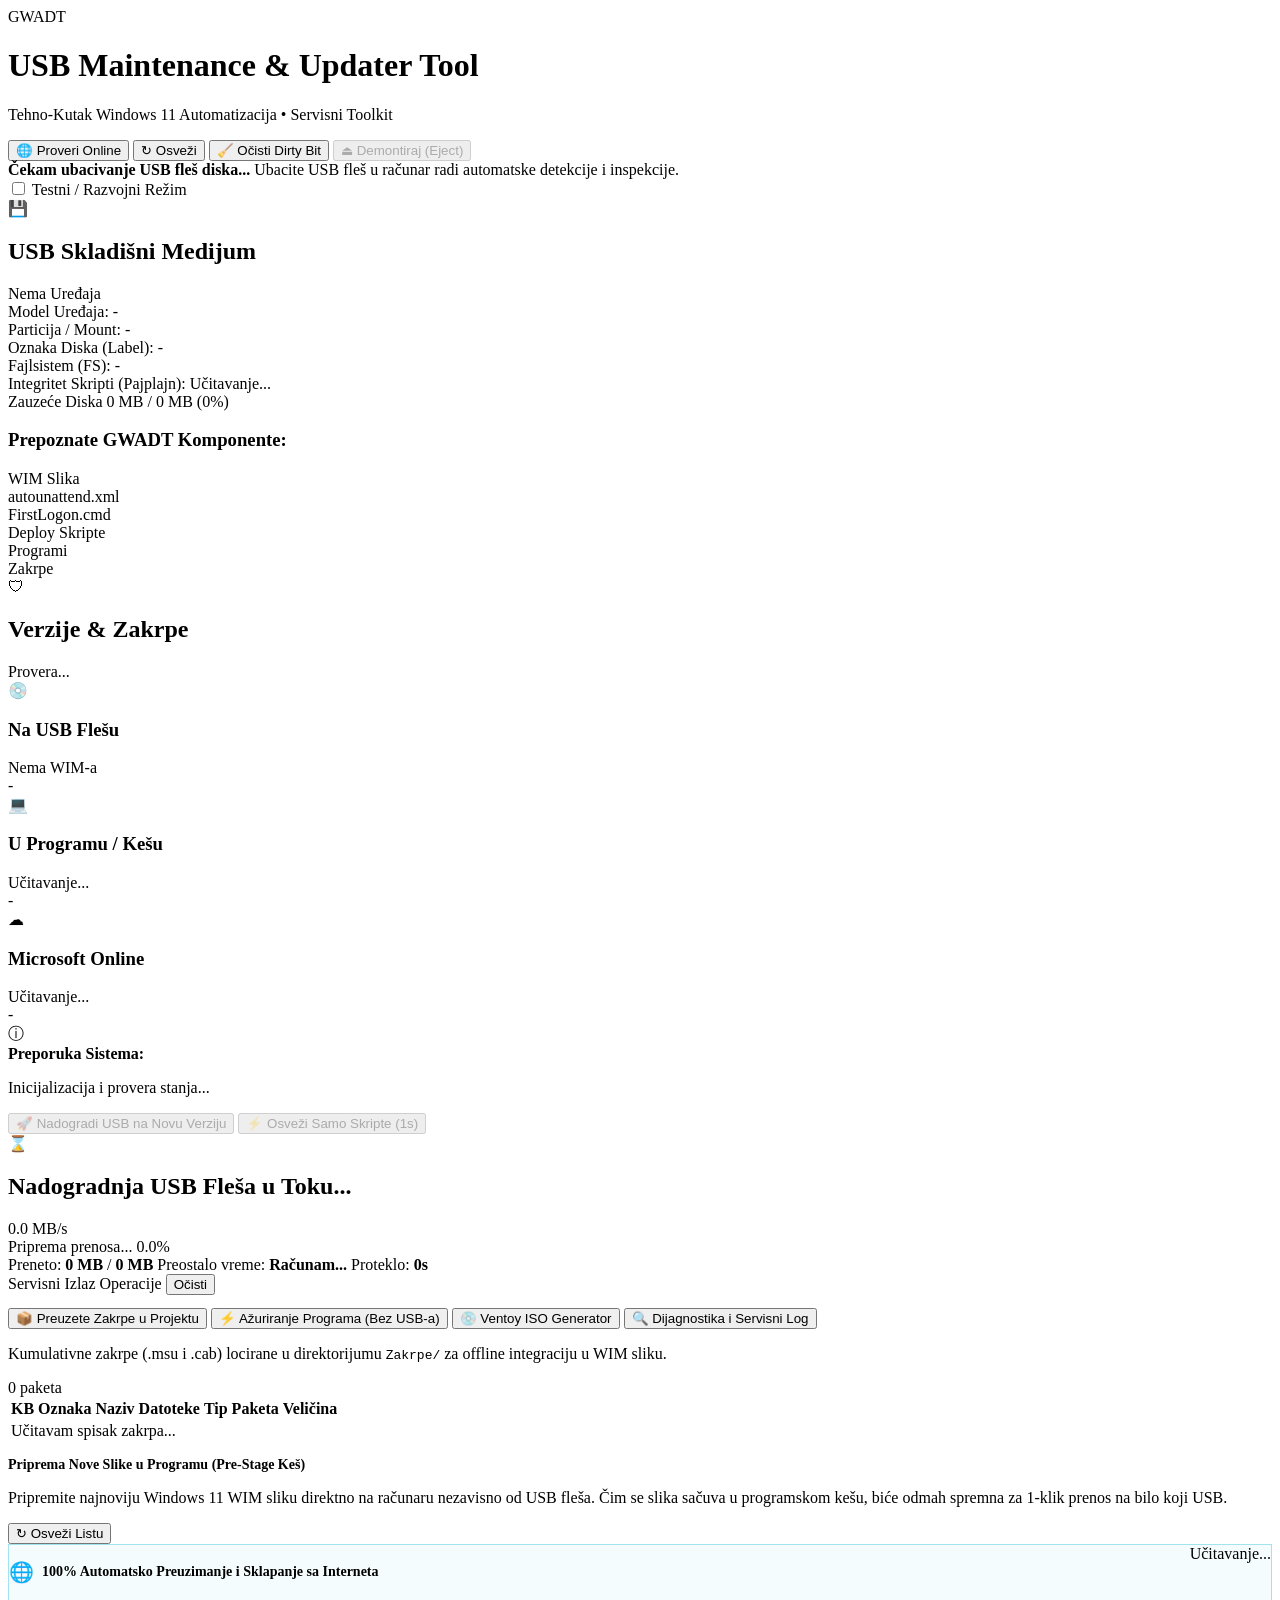
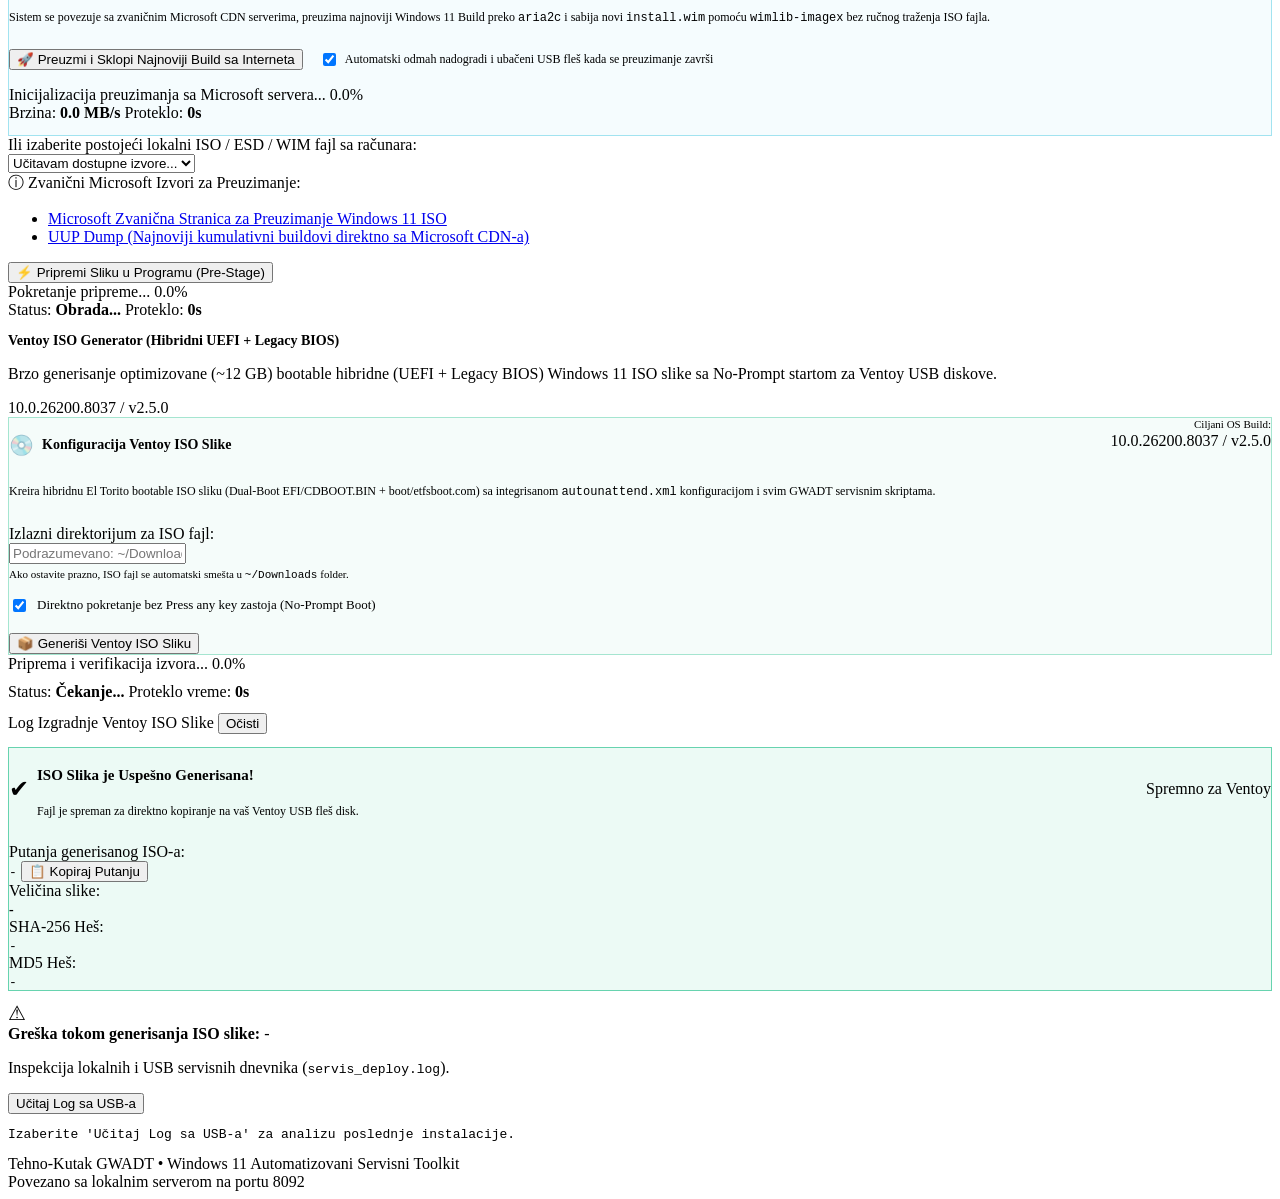
==== ISO/USB Tool/gui/index.html @ ef1b35e3 "feat: initial public release of WIS v2.17.0 (Windows Installation Assistant)" ====
<!DOCTYPE html>
<html lang="sr">
<head>
  <meta charset="UTF-8">
  <meta name="viewport" content="width=device-width, initial-scale=1.0">
  <meta name="csrf-token" content="__USB_TOOL_CSRF_TOKEN__">
  <title>GWADT USB Tool - Centar za Održavanje i Nadogradnju USB Fleša</title>
  <link rel="stylesheet" href="/gui/style.css">
</head>
<body>
  <div class="app-container">
    <!-- Gornje Zaglavlje -->
    <header class="header">
      <div class="logo-area">
        <div class="logo-badge">GWADT</div>
        <div class="logo-text">
          <h1>USB Maintenance &amp; Updater Tool</h1>
          <p>Tehno-Kutak Windows 11 Automatizacija &bull; Servisni Toolkit</p>
        </div>
      </div>
      <div class="header-actions">
        <button id="btnCheckOnline" class="btn btn-secondary" title="Proveri najnovije verzije sa Microsoft servera">
          <span class="icon">&#127760;</span> Proveri Online
        </button>
        <button id="btnRefreshStatus" class="btn btn-outline" title="Osveži trenutni status uređaja">
          <span class="icon">&#8635;</span> Osveži
        </button>
        <button id="btnClearDirty" class="btn btn-outline" title="Popravi fajl sistem i ukloni 'dirty bit' zastavicu sa USB fleša">
          <span class="icon">&#129529;</span> Očisti Dirty Bit
        </button>
        <button id="btnEjectUsb" class="btn btn-danger-outline" title="Bezbedno demontiraj ubačeni USB fleš" disabled>
          <span class="icon">&#9167;</span> Demontiraj (Eject)
        </button>
      </div>
    </header>

    <!-- Statusni Baner Uređaja -->
    <div id="deviceBanner" class="banner banner-waiting">
      <div class="pulse-indicator"></div>
      <div class="banner-content">
        <strong id="bannerTitle">Čekam ubacivanje USB fleš diska...</strong>
        <span id="bannerSubtitle">Ubacite USB fleš u računar radi automatske detekcije i inspekcije.</span>
      </div>
      <div class="banner-toggle">
        <label class="toggle-label" title="Dozvoli rad sa lokalnim repozitorijumom projekta kao virtuelnim USB-om">
          <input type="checkbox" id="chkDevMode">
          <span>Testni / Razvojni Režim</span>
        </label>
      </div>
    </div>

    <!-- Glavna Mreža sa Karticama -->
    <main class="main-grid">
      <!-- Kartica 1: USB Uređaj -->
      <section class="card card-device">
        <div class="card-header">
          <div class="card-title">
            <span class="card-icon">&#128190;</span>
            <h2>USB Skladišni Medijum</h2>
          </div>
          <span id="gwadtBadge" class="badge badge-gray">Nema Uređaja</span>
        </div>

        <div class="card-body">
          <div class="device-meta">
            <div class="meta-row">
              <span class="meta-label">Model Uređaja:</span>
              <span id="devModel" class="meta-value">-</span>
            </div>
            <div class="meta-row">
              <span class="meta-label">Particija / Mount:</span>
              <span id="devMount" class="meta-value">-</span>
            </div>
            <div class="meta-row">
              <span class="meta-label">Oznaka Diska (Label):</span>
              <span id="devLabel" class="meta-value">-</span>
            </div>
            <div class="meta-row">
              <span class="meta-label">Fajlsistem (FS):</span>
              <span id="devFs" class="meta-value">-</span>
            </div>
            <div class="meta-row">
              <span class="meta-label">Integritet Skripti (Pajplajn):</span>
              <span id="pipelineStatusBadge" class="badge badge-gray">Učitavanje...</span>
            </div>
          </div>

          <!-- Indikator zauzeća prostora -->
          <div class="storage-container">
            <div class="storage-labels">
              <span>Zauzeće Diska</span>
              <span id="storageText">0 MB / 0 MB (0%)</span>
            </div>
            <div class="progress-track">
              <div id="storageBar" class="progress-fill" style="width: 0%;"></div>
            </div>
          </div>

          <!-- Markeri GWADT sistema na flešu -->
          <div class="markers-box">
            <h3>Prepoznate GWADT Komponente:</h3>
            <div class="markers-grid">
              <div id="m_wim" class="marker-chip marker-off">WIM Slika</div>
              <div id="m_unattend" class="marker-chip marker-off">autounattend.xml</div>
              <div id="m_firstlogon" class="marker-chip marker-off">FirstLogon.cmd</div>
              <div id="m_script" class="marker-chip marker-off">Deploy Skripte</div>
              <div id="m_programi" class="marker-chip marker-off">Programi</div>
              <div id="m_zakrpe" class="marker-chip marker-off">Zakrpe</div>
            </div>
          </div>
        </div>
      </section>

      <!-- Kartica 2: Verzije & Zakrpe -->
      <section class="card card-versions">
        <div class="card-header">
          <div class="card-title">
            <span class="card-icon">&#128737;</span>
            <h2>Verzije &amp; Zakrpe</h2>
          </div>
          <span id="versionStatusBadge" class="badge badge-info">Provera...</span>
        </div>

        <div class="card-body">
          <div class="versions-comparison-grid">
            <!-- Kolona 1: USB Fleš -->
            <div class="version-column">
              <div class="col-header">
                <span class="col-icon">&#128191;</span>
                <h3>Na USB Flešu</h3>
              </div>
              <div class="version-display" id="verUsb">Nema WIM-a</div>
              <div class="version-subtext" id="verUsbSub">-</div>
            </div>

            <!-- Kolona 2: Program / Keš -->
            <div class="version-column highlight-column">
              <div class="col-header">
                <span class="col-icon">&#128187;</span>
                <h3>U Programu / Kešu</h3>
              </div>
              <div class="version-display" id="verStaging">Učitavanje...</div>
              <div class="version-subtext" id="verStagingSub">-</div>
            </div>

            <!-- Kolona 3: Microsoft Online -->
            <div class="version-column">
              <div class="col-header">
                <span class="col-icon">&#9729;</span>
                <h3>Microsoft Online</h3>
              </div>
              <div class="version-display" id="verOnline">Učitavanje...</div>
              <div class="version-subtext" id="verOnlineSub">-</div>
            </div>
          </div>

          <!-- Preporučena Akcija -->
          <div class="action-recommendation" id="actionRecBox">
            <div class="rec-icon">&#9432;</div>
            <div class="rec-content">
              <strong>Preporuka Sistema:</strong>
              <p id="actionRecText">Inicijalizacija i provera stanja...</p>
            </div>
          </div>

          <!-- Glavna Akciona Dugmad -->
          <div class="actions-toolbar">
            <button id="btnUpgradeUsb" class="btn btn-primary btn-large" disabled>
              <span class="icon">&#128640;</span> Nadogradi USB na Novu Verziju
            </button>
            <button id="btnQuickOnlineUpdate" class="btn btn-secondary btn-large" style="display: none;" title="Automatski preuzmi najnoviji Build sa Microsoft servera i pripremi ga u programu">
              <span class="icon">&#127760;</span> Preuzmi Najnoviji Build sa Interneta
            </button>
            <button id="btnSyncScripts" class="btn btn-outline" disabled title="Sinhronizuje samo skripte i XML konfiguraciju za samo 1s">
              <span class="icon">&#9889;</span> Osveži Samo Skripte (1s)
            </button>
          </div>
        </div>
      </section>
    </main>

    <!-- Sekcija: Napredak Nadogradnje (Prikazuje se tokom prenosa) -->
    <section id="upgradeSection" class="upgrade-panel card hidden">
      <div class="card-header">
        <div class="card-title">
          <span class="card-icon spin">&#8987;</span>
          <h2 id="upgradeTitle">Nadogradnja USB Fleša u Toku...</h2>
        </div>
        <span id="upgradeSpeedBadge" class="badge badge-accent">0.0 MB/s</span>
      </div>

      <div class="card-body">
        <div class="progress-details">
          <span id="upgradeStepText">Priprema prenosa...</span>
          <span id="upgradePercentText">0.0%</span>
        </div>

        <div class="progress-track track-large">
          <div id="upgradeProgressBar" class="progress-fill progress-animated" style="width: 0%;"></div>
        </div>

        <div class="progress-stats">
          <span>Preneto: <strong id="upgradeCopiedText">0 MB</strong> / <strong id="upgradeTotalText">0 MB</strong></span>
          <span>Preostalo vreme: <strong id="upgradeEtaText">Računam...</strong></span>
          <span>Proteklo: <strong id="upgradeElapsedText">0s</strong></span>
        </div>

        <!-- Terminal log prozor -->
        <div class="console-wrapper">
          <div class="console-header">
            <span>Servisni Izlaz Operacije</span>
            <button id="btnClearLogs" class="btn-text">Očisti</button>
          </div>
          <pre id="consoleLogs" class="console-logs"></pre>
        </div>
      </div>
    </section>

    <!-- Donja Sekcija: Alati i Pregled Zakrpa -->
    <section class="card card-tools">
      <div class="tabs-header">
        <button class="tab-btn active" data-tab="tabPatches">&#128230; Preuzete Zakrpe u Projektu</button>
        <button class="tab-btn" data-tab="tabProgramUpdate">&#9889; Ažuriranje Programa (Bez USB-a)</button>
        <button class="tab-btn" data-tab="tabVentoyIso">&#128191; Ventoy ISO Generator</button>
        <button class="tab-btn" data-tab="tabDiag">&#128269; Dijagnostika i Servisni Log</button>
      </div>

      <div class="tabs-content">
        <!-- Tab 1: Zakrpe -->
        <div id="tabPatches" class="tab-pane active">
          <div class="tab-pane-header">
            <p>Kumulativne zakrpe (.msu i .cab) locirane u direktorijumu <code>Zakrpe/</code> za offline integraciju u WIM sliku.</p>
            <span id="patchesCountBadge" class="badge badge-gray">0 paketa</span>
          </div>
          <div class="table-responsive">
            <table class="data-table">
              <thead>
                <tr>
                  <th>KB Oznaka</th>
                  <th>Naziv Datoteke</th>
                  <th>Tip Paketa</th>
                  <th>Veličina</th>
                </tr>
              </thead>
              <tbody id="patchesTableBody">
                <tr>
                  <td colspan="4" class="text-center text-muted">Učitavam spisak zakrpa...</td>
                </tr>
              </tbody>
            </table>
          </div>
        </div>

        <!-- Tab 2: Ažuriranje Programa (Pre-Stage WIM) -->
        <div id="tabProgramUpdate" class="tab-pane">
          <div class="tab-pane-header">
            <div>
              <h3 style="font-size: 14px; color: var(--text-main); margin-bottom: 4px;">Priprema Nove Slike u Programu (Pre-Stage Keš)</h3>
              <p>Pripremite najnoviju Windows 11 WIM sliku direktno na računaru nezavisno od USB fleša. Čim se slika sačuva u programskom kešu, biće odmah spremna za 1-klik prenos na bilo koji USB.</p>
            </div>
            <button id="btnRescanIso" class="btn btn-outline btn-sm" title="Ponovo pretraži lokalne diskove za ISO fajlovima">
              <span class="icon">&#8635;</span> Osveži Listu
            </button>
          </div>

          <div class="program-update-grid">
            <!-- 1. Automatsko Preuzimanje sa Interneta (UUP & Microsoft CDN) -->
            <div class="form-card" style="border: 1px solid rgba(6, 182, 212, 0.35); background: rgba(6, 182, 212, 0.04);">
              <div style="display: flex; justify-content: space-between; align-items: flex-start; gap: 12px; margin-bottom: 12px;">
                <div>
                  <div style="display: flex; align-items: center; gap: 8px; margin-bottom: 4px;">
                    <span style="font-size: 20px;">&#127760;</span>
                    <h4 style="font-size: 14px; color: var(--accent-cyan); font-weight: 700;">100% Automatsko Preuzimanje i Sklapanje sa Interneta</h4>
                  </div>
                  <p style="font-size: 12px; color: var(--text-muted);">
                    Sistem se povezuje sa zvaničnim Microsoft CDN serverima, preuzima najnoviji Windows 11 Build preko <code>aria2c</code> i sabija novi <code>install.wim</code> pomoću <code>wimlib-imagex</code> bez ručnog traženja ISO fajla.
                  </p>
                </div>
                <span id="onlineBuildTargetBadge" class="badge badge-accent">Učitavanje...</span>
              </div>

              <div style="display: flex; flex-wrap: wrap; gap: 16px; align-items: center; margin-top: 10px;">
                <button id="btnTriggerOnlineBuild" class="btn btn-secondary btn-large">
                  <span class="icon">&#128640;</span> Preuzmi i Sklopi Najnoviji Build sa Interneta
                </button>
                <label style="display: flex; align-items: center; gap: 6px; font-size: 12px; cursor: pointer; color: var(--text-main);">
                  <input type="checkbox" id="chkAutoSyncUsb" checked>
                  <span>Automatski odmah nadogradi i ubačeni USB fleš kada se preuzimanje završi</span>
                </label>
              </div>

              <!-- Progres preuzimanja sa interneta -->
              <div id="onlineProgSection" class="prepare-progress-box hidden" style="margin-top: 16px; border-color: rgba(6, 182, 212, 0.4);">
                <div class="progress-details">
                  <span id="onlineStepText">Inicijalizacija preuzimanja sa Microsoft servera...</span>
                  <span id="onlinePercentText" class="badge badge-accent">0.0%</span>
                </div>
                <div class="progress-track track-large">
                  <div id="onlineProgressBar" class="progress-fill progress-animated" style="width: 0%; background: linear-gradient(90deg, var(--accent-cyan), var(--accent-emerald));"></div>
                </div>
                <div class="progress-stats">
                  <span>Brzina: <strong id="onlineSpeedText">0.0 MB/s</strong></span>
                  <span>Proteklo: <strong id="onlineElapsedText">0s</strong></span>
                </div>
                <pre id="onlineLogs" class="console-logs" style="max-height: 180px; margin-top: 10px;"></pre>
              </div>
            </div>

            <!-- 2. Ručni izbor lokalnog ISO / ESD fajla -->
            <div class="form-card">
              <label for="selectIsoSource" class="form-label">Ili izaberite postojeći lokalni ISO / ESD / WIM fajl sa računara:</label>
              <div class="form-row">
                <select id="selectIsoSource" class="form-select">
                  <option value="">Učitavam dostupne izvore...</option>
                </select>
              </div>
              <div id="customIsoContainer" style="display: none; margin-top: 10px;">
                <label for="inputCustomIso" class="form-label">Unesite prilagođenu lokalnu putanju ili direktan URL:</label>
                <input type="text" id="inputCustomIso" class="form-input" placeholder="/home/gru/Downloads/Win11_Serbian_x64.iso">
              </div>

              <div class="sources-help-box">
                <div class="help-title">&#9432; Zvanični Microsoft Izvori za Preuzimanje:</div>
                <ul id="officialLinksList" class="official-links-list">
                  <li><a href="https://www.microsoft.com/software-download/windows11" target="_blank" rel="noopener">Microsoft Zvanična Stranica za Preuzimanje Windows 11 ISO</a></li>
                  <li><a href="https://uupdump.net" target="_blank" rel="noopener">UUP Dump (Najnoviji kumulativni buildovi direktno sa Microsoft CDN-a)</a></li>
                </ul>
              </div>

              <div style="margin-top: 16px;">
                <button id="btnStartPrepare" class="btn btn-primary btn-large">
                  <span class="icon">&#9889;</span> Pripremi Sliku u Programu (Pre-Stage)
                </button>
              </div>
            </div>

            <!-- Progres pripreme u programu -->
            <div id="prepareProgSection" class="prepare-progress-box hidden">
              <div class="progress-details">
                <span id="prepareStepText">Pokretanje pripreme...</span>
                <span id="preparePercentText" class="badge badge-accent">0.0%</span>
              </div>
              <div class="progress-track">
                <div id="prepareProgressBar" class="progress-fill progress-animated" style="width: 0%;"></div>
              </div>
              <div class="progress-stats">
                <span>Status: <strong id="prepareStatusText">Obrada...</strong></span>
                <span>Proteklo: <strong id="prepareElapsedText">0s</strong></span>
              </div>
              <pre id="prepareLogs" class="console-logs" style="max-height: 150px; margin-top: 10px;"></pre>
            </div>
          </div>
        </div>

        <!-- Tab 3: Ventoy ISO Generator -->
        <div id="tabVentoyIso" class="tab-pane">
          <div class="tab-pane-header">
            <div>
              <h3 style="font-size: 14px; color: var(--text-main); margin-bottom: 4px;">Ventoy ISO Generator (Hibridni UEFI + Legacy BIOS)</h3>
              <p>Brzo generisanje optimizovane (~12 GB) bootable hibridne (UEFI + Legacy BIOS) Windows 11 ISO slike sa No-Prompt startom za Ventoy USB diskove.</p>
            </div>
            <span id="isoTargetBuildBadge" class="badge badge-accent">10.0.26200.8037 / v2.5.0</span>
          </div>

          <div class="program-update-grid">
            <!-- Kartica sa podešavanjima -->
            <div class="form-card" style="border: 1px solid rgba(16, 185, 129, 0.35); background: rgba(16, 185, 129, 0.04);">
              <div style="display: flex; justify-content: space-between; align-items: flex-start; gap: 12px; margin-bottom: 14px; flex-wrap: wrap;">
                <div>
                  <div style="display: flex; align-items: center; gap: 8px; margin-bottom: 4px;">
                    <span style="font-size: 20px;">&#128191;</span>
                    <h4 style="font-size: 14px; color: var(--accent-emerald); font-weight: 700;">Konfiguracija Ventoy ISO Slike</h4>
                  </div>
                  <p style="font-size: 12px; color: var(--text-muted);">
                    Kreira hibridnu El Torito bootable ISO sliku (Dual-Boot EFI/CDBOOT.BIN + boot/etfsboot.com) sa integrisanom <code>autounattend.xml</code> konfiguracijom i svim GWADT servisnim skriptama.
                  </p>
                </div>
                <div style="text-align: right;">
                  <span style="font-size: 11px; color: var(--text-dim); display: block; margin-bottom: 2px;">Ciljani OS Build:</span>
                  <span id="isoDetectedBuildText" class="badge badge-info">10.0.26200.8037 / v2.5.0</span>
                </div>
              </div>

              <!-- Izlazna putanja -->
              <div style="margin-bottom: 14px;">
                <label for="inputIsoOutputDir" class="form-label">Izlazni direktorijum za ISO fajl:</label>
                <div class="form-row">
                  <input type="text" id="inputIsoOutputDir" class="form-input" placeholder="Podrazumevano: ~/Downloads (ili unesite prilagođenu putanju)">
                </div>
                <span style="font-size: 11px; color: var(--text-dim); margin-top: 4px; display: inline-block;">
                  Ako ostavite prazno, ISO fajl se automatski smešta u <code>~/Downloads</code> folder.
                </span>
              </div>

              <!-- Checkbox za No-Prompt Boot -->
              <div style="margin-bottom: 18px;">
                <label style="display: flex; align-items: center; gap: 8px; font-size: 13px; cursor: pointer; color: var(--text-main);">
                  <input type="checkbox" id="chkNoPrompt" checked>
                  <span>Direktno pokretanje bez Press any key zastoja (No-Prompt Boot)</span>
                </label>
              </div>

              <!-- Dugme za pokretanje -->
              <div>
                <button id="btnStartBuildIso" class="btn btn-primary btn-large">
                  <span class="icon">&#128230;</span> Generiši Ventoy ISO Sliku
                </button>
              </div>
            </div>

            <!-- Progres sekcija za ISO generisanje (inicijalno skrivena) -->
            <div id="isoBuildProgSection" class="prepare-progress-box hidden" style="border-color: rgba(16, 185, 129, 0.4);">
              <div class="progress-details">
                <span id="isoStepText">Priprema i verifikacija izvora...</span>
                <span id="isoPercentText" class="badge badge-accent">0.0%</span>
              </div>
              <div class="progress-track track-large" style="margin: 10px 0;">
                <div id="isoProgressBar" class="progress-fill progress-animated" style="width: 0%; background: linear-gradient(90deg, var(--accent-emerald), var(--accent-cyan));"></div>
              </div>
              <div class="progress-stats">
                <span>Status: <strong id="isoStatusText">Čekanje...</strong></span>
                <span>Proteklo vreme: <strong id="isoElapsedText">0s</strong></span>
              </div>
              <div class="console-wrapper" style="margin-top: 12px;">
                <div class="console-header">
                  <span>Log Izgradnje Ventoy ISO Slike</span>
                  <button id="btnClearIsoLogs" class="btn-text">Očisti</button>
                </div>
                <pre id="isoBuildLogs" class="console-logs" style="max-height: 180px;"></pre>
              </div>
            </div>

            <!-- Kartica sa rezultatom (inicijalno skrivena) -->
            <div id="isoResultCard" class="form-card hidden" style="border: 1px solid rgba(16, 185, 129, 0.6); background: rgba(16, 185, 129, 0.08);">
              <div style="display: flex; align-items: center; justify-content: space-between; margin-bottom: 12px; flex-wrap: wrap; gap: 8px;">
                <div style="display: flex; align-items: center; gap: 8px;">
                  <span style="font-size: 24px; color: var(--accent-emerald);">&#10004;</span>
                  <div>
                    <h4 style="font-size: 15px; color: var(--accent-emerald); font-weight: 700;">ISO Slika je Uspešno Generisana!</h4>
                    <p style="font-size: 12px; color: var(--text-muted);">Fajl je spreman za direktno kopiranje na vaš Ventoy USB fleš disk.</p>
                  </div>
                </div>
                <span class="badge badge-success">Spremno za Ventoy</span>
              </div>

              <div class="iso-result-details">
                <div class="iso-result-row">
                  <span class="result-label">Putanja generisanog ISO-a:</span>
                  <div class="result-path-box">
                    <code id="isoResultPath">-</code>
                    <button id="btnCopyIsoPath" class="btn btn-outline btn-sm" title="Kopiraj putanju u clipboard">
                      <span class="icon">&#128203;</span> Kopiraj Putanju
                    </button>
                  </div>
                </div>
                <div class="iso-result-row">
                  <span class="result-label">Veličina slike:</span>
                  <div>
                    <strong id="isoResultSize" style="color: var(--accent-cyan); font-size: 14px;">-</strong>
                  </div>
                </div>
                <div class="iso-result-row">
                  <span class="result-label">SHA-256 Heš:</span>
                  <div style="overflow-x: auto; max-width: 100%;">
                    <code id="isoResultSha256" class="hash-code">-</code>
                  </div>
                </div>
                <div class="iso-result-row">
                  <span class="result-label">MD5 Heš:</span>
                  <div style="overflow-x: auto; max-width: 100%;">
                    <code id="isoResultMd5" class="hash-code">-</code>
                  </div>
                </div>
              </div>
            </div>

            <!-- Greška baner (inicijalno skriven) -->
            <div id="isoErrorBanner" class="banner banner-danger hidden" style="margin-top: 10px;">
              <span style="font-size: 20px;">&#9888;</span>
              <div class="banner-content">
                <strong style="color: var(--accent-rose);">Greška tokom generisanja ISO slike:</strong>
                <span id="isoErrorText">-</span>
              </div>
            </div>
          </div>
        </div>

        <!-- Tab 4: Dijagnostika i Logovi -->
        <div id="tabDiag" class="tab-pane">
          <div class="tab-pane-header">
            <p>Inspekcija lokalnih i USB servisnih dnevnika (<code>servis_deploy.log</code>).</p>
            <button id="btnFetchUsbLogs" class="btn btn-outline btn-sm">Učitaj Log sa USB-a</button>
          </div>
          <pre id="diagLogView" class="console-logs" style="max-height: 250px;">Izaberite 'Učitaj Log sa USB-a' za analizu poslednje instalacije.</pre>
        </div>
      </div>
    </section>

    <!-- Footer -->
    <footer class="footer">
      <div>Tehno-Kutak GWADT &bull; Windows 11 Automatizovani Servisni Toolkit</div>
      <div id="heartbeatStatus" class="text-muted">Povezano sa lokalnim serverom na portu 8092</div>
    </footer>
  </div>

  <script>
    (function () {
      const origFetch = window.fetch.bind(window);
      window.getUsbToolCsrfToken = function () {
        const meta = document.querySelector('meta[name="csrf-token"]');
        return meta ? (meta.getAttribute("content") || "") : "";
      };
      window.fetch = function (input, init) {
        const opts = Object.assign({}, init || {});
        const method = String(opts.method || "GET").toUpperCase();
        if (method === "POST") {
          const headers = new Headers(opts.headers || {});
          const token = window.getUsbToolCsrfToken();
          if (token && !headers.has("X-USB-Tool-Token")) {
            headers.set("X-USB-Tool-Token", token);
          }
          opts.headers = headers;
          if (!opts.credentials) {
            opts.credentials = "same-origin";
          }
        }
        return origFetch(input, opts);
      };
    })();
  </script>
  <script src="/gui/app.js"></script>
</body>
</html>
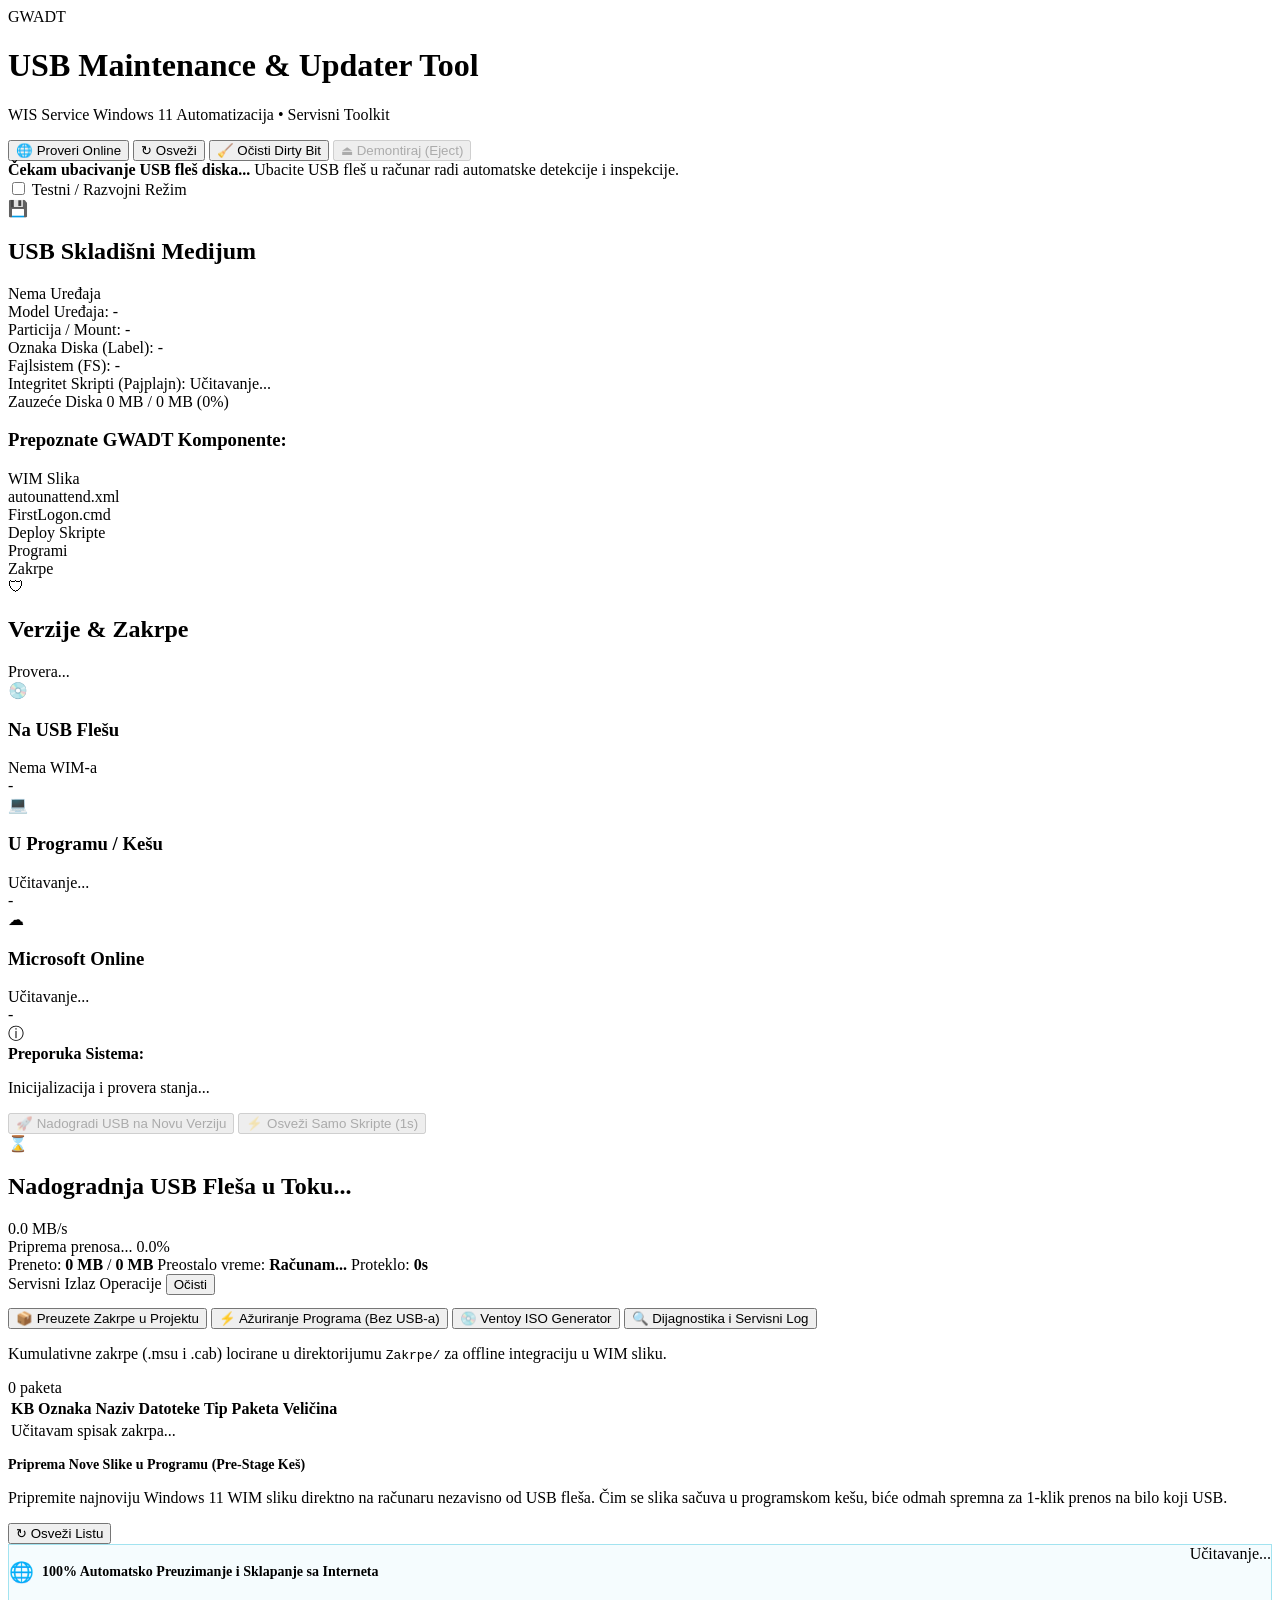
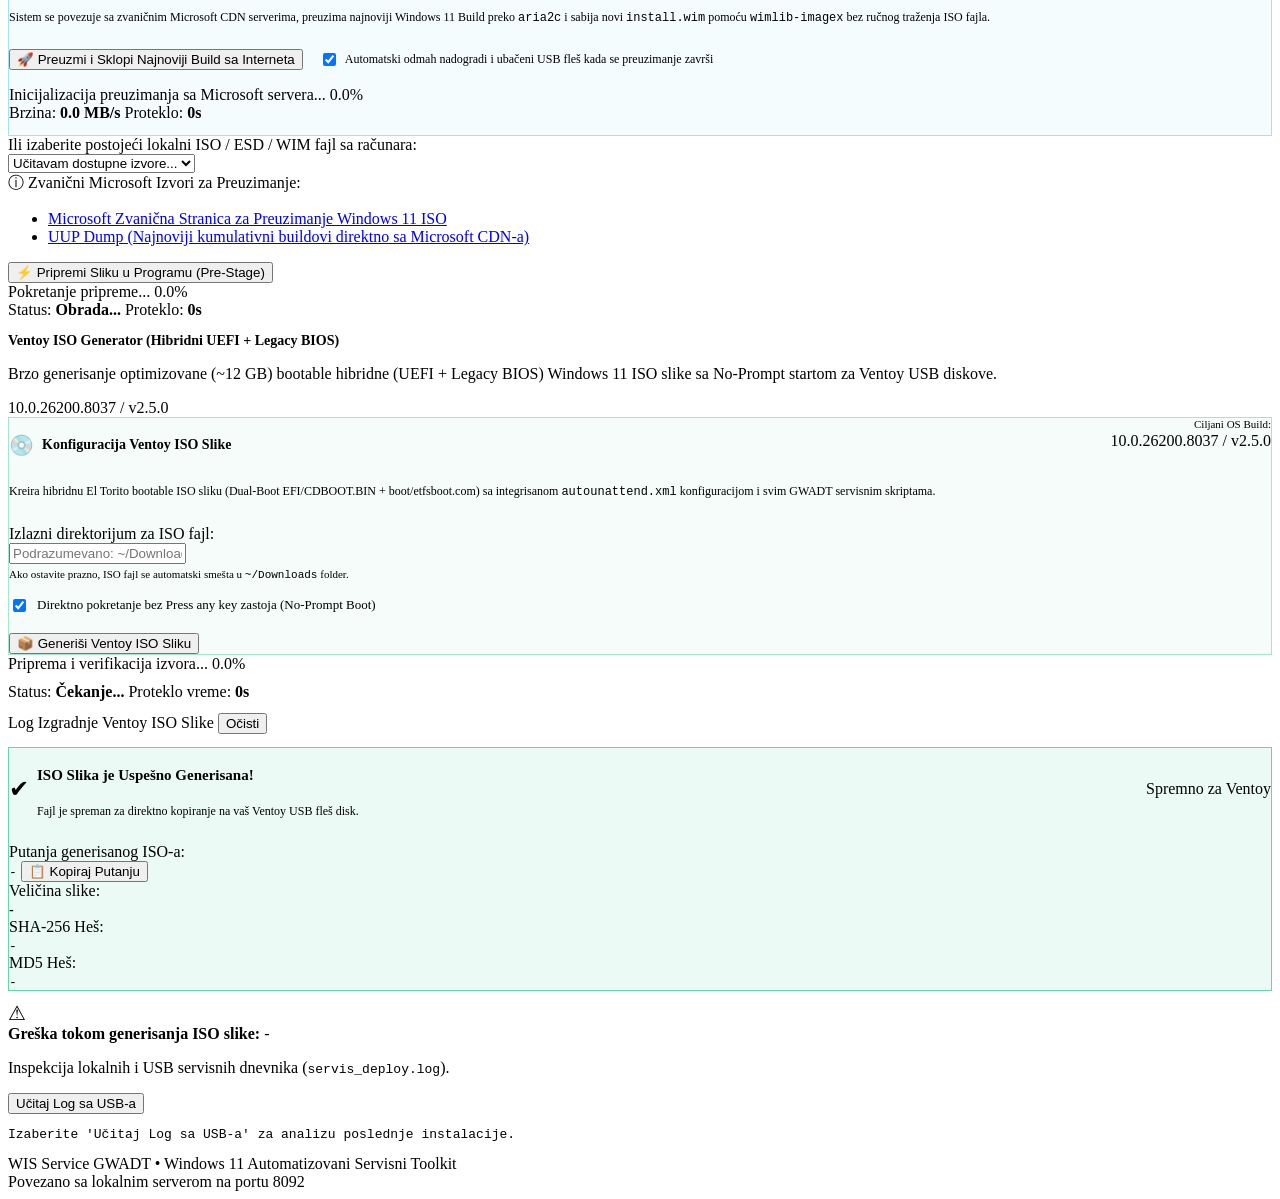
==== commit 199e4401: "feat: initial public release of WIS v2.17.0 (Windows Installation Assistant)" ====
--- a/ISO/USB Tool/gui/index.html
+++ b/ISO/USB Tool/gui/index.html
@@ -15,7 +15,7 @@
         <div class="logo-badge">GWADT</div>
         <div class="logo-text">
           <h1>USB Maintenance &amp; Updater Tool</h1>
-          <p>Tehno-Kutak Windows 11 Automatizacija &bull; Servisni Toolkit</p>
+          <p>WIS Service Windows 11 Automatizacija &bull; Servisni Toolkit</p>
         </div>
       </div>
       <div class="header-actions">
@@ -498,7 +498,7 @@
 
     <!-- Footer -->
     <footer class="footer">
-      <div>Tehno-Kutak GWADT &bull; Windows 11 Automatizovani Servisni Toolkit</div>
+      <div>WIS Service GWADT &bull; Windows 11 Automatizovani Servisni Toolkit</div>
       <div id="heartbeatStatus" class="text-muted">Povezano sa lokalnim serverom na portu 8092</div>
     </footer>
   </div>
